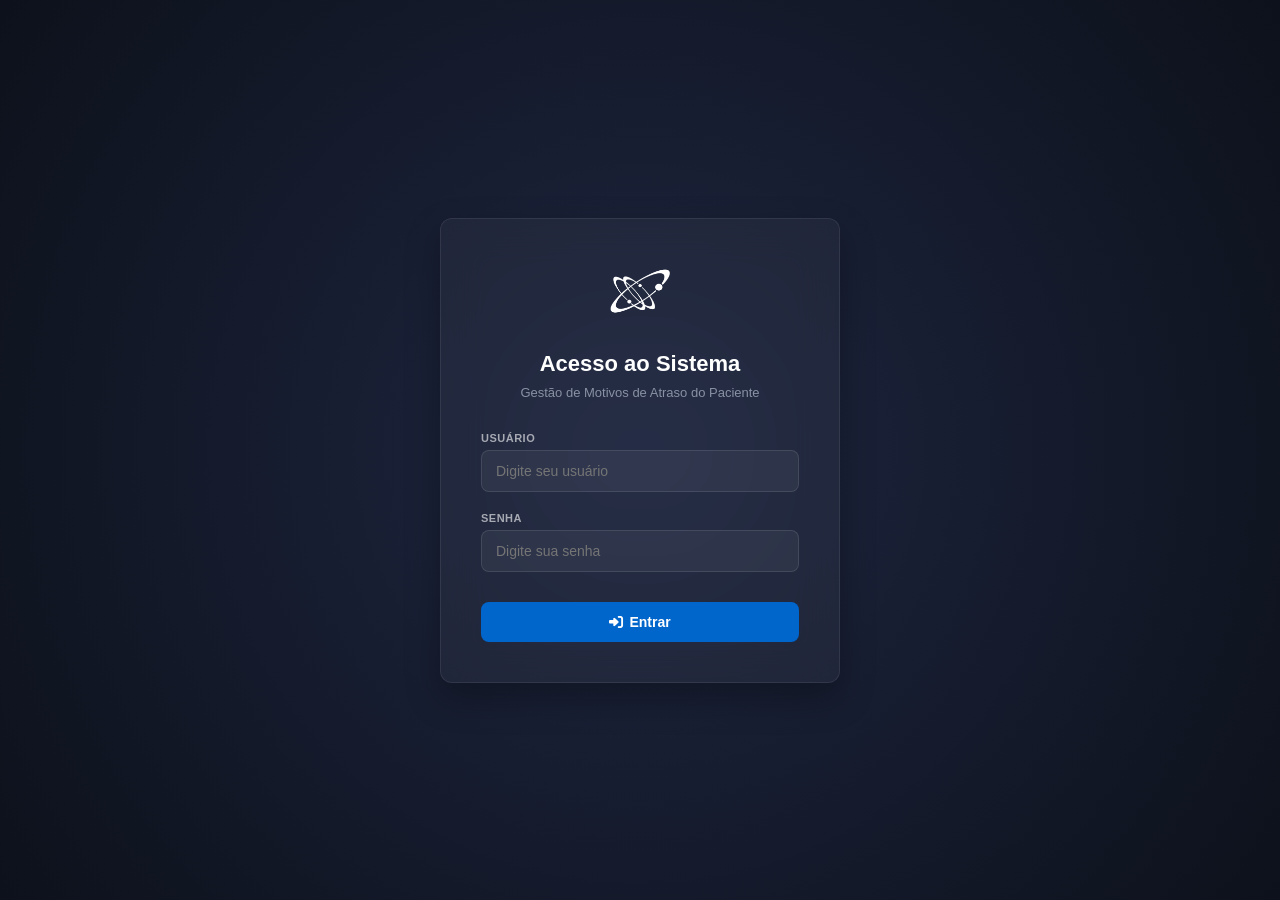
==== index.html @ ae739978 "Initial commit: Projeto MotivoAtraso" ====
<!DOCTYPE html>
<html lang="pt-BR">
<head>
  <meta charset="UTF-8">
  <meta name="viewport" content="width=device-width, initial-scale=1.0">
  <title>Motivo do Atraso</title>
  <script>
    // Verifica sessão imediatamente antes de carregar o conteúdo da página
    fetch('api/check_session.jsp')
      .then(r => r.json())
      .then(data => {
        if (!data.authenticated) {
          window.location.replace('login.html');
        }
      })
      .catch(() => {
        window.location.replace('login.html');
      });
  </script>
  <link rel="stylesheet" href="css/style.css">
  <link rel="stylesheet" href="fonts/fa/all.min.css">
</head>
<body>

  <!-- ===== APP LAYOUT ===== -->
  <div class="app-layout">
    <!-- SIDEBAR (Igual ao HIS) -->
    <nav class="sidebar">
      <div class="sidebar-header">
        <div class="logo-icon">
          <img src="logo.png" alt="Logo" style="width:28px;height:28px;object-fit:contain;">
        </div>
        <div class="logo-text">
          <h2>Motivo do Atraso</h2>
          <span>do Paciente</span>
        </div>
      </div>

      <div class="sidebar-nav">
        <div class="nav-section">
          <div class="nav-section-title">Configurações</div>
          <div class="nav-item active">
            <i class="fas fa-clock"></i><span>Motivos de Atraso</span>
          </div>
          <div class="nav-item" onclick="window.location.href='config.html'" style="cursor: pointer;">
            <i class="fas fa-database"></i><span>Conexão do Banco</span>
          </div>
        </div>
      </div>

      <div class="sidebar-footer" style="display:flex; justify-content:space-between; align-items:center; width: 100%;">
        <div class="sidebar-user">
          <div class="avatar">A</div>
          <div class="user-info">
            <span>Administrador</span>
            <small>Gestor de Fluxo</small>
          </div>
        </div>
        <button onclick="logout()" class="btn-icon" title="Sair" style="color:rgba(255,255,255,0.6); padding: 8px; font-size:16px;">
          <i class="fas fa-sign-out-alt"></i>
        </button>
      </div>
    </nav>

    <!-- MAIN CONTENT -->
    <div class="main-content">
      <div class="top-bar">
        <h2>Gestão de Motivos de Atraso do Paciente</h2>
        <div class="top-actions">
          <span id="topDateTime" style="font-size:12px;color:var(--text-secondary)">Tabelas de Apoio</span>
        </div>
      </div>

      <!-- AREA DE CONTEÚDO (Grid 2 Colunas) -->
      <div class="content-area">
        <div class="grid-container">
          
          <!-- COLUNA ESQUERDA: CADASTRO -->
          <div class="card">
            <div class="card-header">
              <h3><i class="fas fa-plus-circle" style="color:var(--primary);margin-right:8px"></i>Novo Motivo de Atraso</h3>
            </div>
            <div class="card-body">
              <form id="createForm" onsubmit="saveMotivo(event)">
                <div class="form-group">
                  <label for="newMotivo">Descrição do Motivo</label>
                  <input type="text" id="newMotivo" placeholder="Ex: Paciente aguardando exames" required autocomplete="off">
                </div>
                <button type="submit" class="btn btn-primary" id="btnSave">
                  <i class="fas fa-save" style="margin-right:6px"></i> Cadastrar Motivo
                </button>
              </form>
            </div>
          </div>

          <!-- COLUNA DIREITA: LISTAGEM -->
          <div class="card">
            <div class="card-header" style="justify-content:space-between;display:flex;align-items:center;">
              <h3><i class="fas fa-list" style="color:var(--primary);margin-right:8px"></i>Motivos Cadastrados</h3>
              <span class="badge" id="countBadge">0</span>
            </div>
            
            <!-- Busca Rápida -->
            <div style="padding: 12px 16px; border-bottom:1px solid var(--border-light); position:relative;">
              <i class="fas fa-search" style="position:absolute; left:26px; top:50%; transform:translateY(-50%); color:var(--text-muted); font-size:13px;"></i>
              <input type="text" id="searchInput" placeholder="Filtrar motivos..." oninput="filterList()" style="width:100%; padding:8px 12px 8px 36px; border-radius:18px; border:1px solid var(--border); font-size:13px; outline:none; transition:border-color 0.2s;">
            </div>

            <div class="card-body" style="padding:0">
              <div class="table-wrapper">
                <table>
                  <thead>
                    <tr>
                      <th id="th-id" style="width:100px; cursor:pointer;" onclick="changeSort('id')">
                        Código <i class="fas fa-sort" id="sort-icon-id" style="margin-left:5px; font-size:10px; color:var(--text-muted)"></i>
                      </th>
                      <th id="th-patientDelay" style="cursor:pointer;" onclick="changeSort('patientDelay')">
                        Descrição do Motivo de Atraso <i class="fas fa-sort" id="sort-icon-patientDelay" style="margin-left:5px; font-size:10px; color:var(--text-muted)"></i>
                      </th>
                      <th style="width:120px; text-align:center;">Ações</th>
                    </tr>
                  </thead>
                  <tbody id="tableBody">
                    <tr>
                      <td colspan="3" style="text-align:center;padding:40px;color:var(--text-secondary)">
                        <i class="fas fa-spinner fa-spin" style="margin-right:6px"></i> Carregando registros...
                      </td>
                    </tr>
                  </tbody>
                </table>
              </div>
            </div>
          </div>

        </div>
      </div>
    </div>
  </div>

  <!-- ===== MODAL OVERLAY ===== -->
  <div class="modal-overlay" id="editModal">
    <div class="modal">
      <div class="modal-header">
        <h3><i class="fas fa-edit" style="color:var(--primary);margin-right:8px"></i>Editar Motivo de Atraso</h3>
        <button class="close-btn" onclick="closeModal()">&times;</button>
      </div>
      <form id="editForm" onsubmit="updateMotivo(event)">
        <input type="hidden" id="editId">
        <div class="modal-body">
          <div class="form-group">
            <label for="editMotivo">Descrição do Motivo</label>
            <input type="text" id="editMotivo" required autocomplete="off" style="width:100%">
          </div>
        </div>
        <div class="modal-footer" style="justify-content: space-between; display: flex; width: 100%;">
          <button type="button" class="btn btn-danger" onclick="deleteFromModal()">
            <i class="fas fa-trash-alt" style="margin-right:6px"></i> Excluir
          </button>
          <div style="display: flex; gap: 12px;">
            <button type="button" class="btn btn-outline" onclick="closeModal()">Cancelar</button>
            <button type="submit" class="btn btn-primary">
              <i class="fas fa-check" style="margin-right:6px"></i> Salvar Alterações
            </button>
          </div>
        </div>
      </form>
    </div>
  </div>

  <!-- ===== TOAST ===== -->
  <div class="toast-container" id="toastContainer"></div>

  <script src="js/app.js"></script>
</body>
</html>
---- css/style.css ----
/* ============================================
   MULTITONE HIS — Motivos de Atraso Style (Tasy/Philips Style)
   ============================================ */

:root {
  --sidebar-bg: #1a1f2e;
  --sidebar-hover: #252b3d;
  --sidebar-active: #2d3550;
  --sidebar-text: #8892a4;
  --sidebar-text-active: #ffffff;
  --sidebar-width: 260px;

  --primary: #0066cc;
  --primary-hover: #0052a3;
  --primary-light: #e6f0ff;
  --accent: #00a3e0;
  --success: #28a745;
  --success-light: #d4edda;
  --danger: #dc3545;
  --danger-light: #f8d7da;
  --warning: #ffc107;
  --warning-light: #fff3cd;
  --info: #17a2b8;

  --bg-main: #f0f2f5;
  --bg-card: #ffffff;
  --bg-header: #ffffff;
  --border: #dee2e6;
  --border-light: #e9ecef;
  --text-primary: #212529;
  --text-secondary: #6c757d;
  --text-muted: #adb5bd;
  --shadow-sm: 0 1px 3px rgba(0,0,0,0.08);
  --shadow-md: 0 4px 12px rgba(0,0,0,0.1);
  --shadow-lg: 0 8px 24px rgba(0,0,0,0.15);
  --radius: 8px;
  --radius-sm: 4px;
  --radius-lg: 12px;
  --transition: 0.2s ease;
}

* { 
  margin: 0; 
  padding: 0; 
  box-sizing: border-box; 
}

body {
  font-family: 'Segoe UI', -apple-system, BlinkMacSystemFont, 'Roboto', sans-serif;
  background: var(--bg-main);
  color: var(--text-primary);
  overflow: hidden;
  height: 100vh;
}

/* ===== LAYOUT PRINCIPAL (Igual ao HIS) ===== */
.app-layout { 
  display: flex; 
  height: 100vh; 
}

/* ===== SIDEBAR ===== */
.sidebar {
  width: var(--sidebar-width); 
  background: var(--sidebar-bg);
  display: flex; 
  flex-direction: column;
  flex-shrink: 0;
  box-shadow: 2px 0 8px rgba(0,0,0,0.15);
  z-index: 10;
}

.sidebar-header {
  padding: 20px; 
  border-bottom: 1px solid rgba(255,255,255,0.06);
  display: flex; 
  align-items: center; 
  gap: 12px;
}

.sidebar-header .logo-icon {
  display: flex; 
  align-items: center; 
  justify-content: center;
  flex-shrink: 0;
}

.sidebar-header .logo-text h2 { 
  font-size: 16px; 
  color: #fff; 
  font-weight: 600; 
  line-height: 1.2; 
}

.sidebar-header .logo-text span { 
  font-size: 11px; 
  color: var(--sidebar-text); 
}

.sidebar-nav { 
  flex: 1; 
  padding: 12px 0; 
  overflow-y: auto; 
}

.nav-section { 
  margin-bottom: 8px; 
}

.nav-section-title {
  padding: 8px 20px; 
  font-size: 10px; 
  font-weight: 700;
  text-transform: uppercase; 
  letter-spacing: 1.2px;
  color: rgba(255,255,255,0.25);
}

.nav-item {
  display: flex; 
  align-items: center; 
  gap: 12px;
  padding: 10px 20px; 
  color: var(--sidebar-text); 
  transition: all var(--transition);
  border-left: 3px solid transparent; 
  font-size: 13px;
}

.nav-item:hover {
  background: var(--sidebar-hover);
  color: var(--sidebar-text-active);
}

.nav-item.active {
  background: var(--sidebar-active);
  color: var(--sidebar-text-active);
  border-left-color: var(--primary);
  font-weight: 600;
}

.nav-item i {
  width: 16px;
  text-align: center;
  font-size: 14px;
}

.sidebar-footer {
  padding: 16px 20px;
  border-top: 1px solid rgba(255,255,255,0.06);
  background: rgba(0,0,0,0.1);
}

.sidebar-user {
  display: flex;
  align-items: center;
  gap: 12px;
}

.avatar {
  width: 36px;
  height: 36px;
  border-radius: 50%;
  background: var(--primary);
  color: #fff;
  display: flex;
  align-items: center;
  justify-content: center;
  font-weight: 600;
  font-size: 14px;
}

.user-info {
  display: flex;
  flex-direction: column;
}

.user-info span {
  font-size: 13px;
  font-weight: 600;
  color: #fff;
}

.user-info small {
  font-size: 11px;
  color: var(--sidebar-text);
}

/* ===== MAIN CONTENT ===== */
.main-content {
  flex: 1;
  display: flex;
  flex-direction: column;
  overflow: hidden;
}

.top-bar {
  height: 60px;
  background: var(--bg-header);
  border-bottom: 1px solid var(--border);
  display: flex;
  align-items: center;
  justify-content: space-between;
  padding: 0 24px;
  flex-shrink: 0;
  box-shadow: var(--shadow-sm);
}

.top-bar h2 {
  font-size: 18px;
  font-weight: 600;
}

.content-area {
  flex: 1;
  padding: 24px;
  overflow-y: auto;
}

/* ===== GRID SYSTEM ===== */
.grid-container {
  display: grid;
  grid-template-columns: 360px 1fr;
  gap: 24px;
  align-items: start;
}

@media (max-width: 992px) {
  .grid-container {
    grid-template-columns: 1fr;
  }
}

/* ===== CARDS (HIS Style) ===== */
.card {
  background: var(--bg-card);
  border: 1px solid var(--border);
  border-radius: var(--radius);
  box-shadow: var(--shadow-sm);
  margin-bottom: 24px;
}

.card-header {
  padding: 16px 20px;
  border-bottom: 1px solid var(--border-light);
  display: flex;
  align-items: center;
  background: #fafbfc;
  border-top-left-radius: var(--radius);
  border-top-right-radius: var(--radius);
}

.card-header h3 {
  font-size: 14px;
  font-weight: 600;
  color: var(--text-primary);
  text-transform: uppercase;
  letter-spacing: 0.5px;
}

.card-body {
  padding: 20px;
}

/* ===== BADGE ===== */
.badge {
  background: var(--primary-light);
  color: var(--primary);
  padding: 2px 8px;
  border-radius: 12px;
  font-size: 11px;
  font-weight: 700;
}

/* ===== FORMULÁRIOS & CAMPOS ===== */
.form-group {
  margin-bottom: 16px;
}

.form-group label {
  display: block;
  font-size: 11px;
  font-weight: 600;
  color: var(--text-secondary);
  margin-bottom: 6px;
  text-transform: uppercase;
  letter-spacing: 0.5px;
}

.form-group input {
  width: 100%;
  padding: 10px 12px;
  border: 1.5px solid var(--border);
  border-radius: var(--radius);
  font-size: 13px;
  outline: none;
  background: #fafbfc;
  transition: all var(--transition);
}

.form-group input:focus {
  border-color: var(--primary);
  background: #fff;
  box-shadow: 0 0 0 3px rgba(0, 102, 204, 0.1);
}

/* ===== BOTÕES ===== */
.btn {
  display: inline-flex;
  align-items: center;
  justify-content: center;
  padding: 10px 20px;
  font-size: 13px;
  font-weight: 600;
  border-radius: var(--radius);
  border: none;
  cursor: pointer;
  transition: all var(--transition);
}

.btn-primary {
  background: var(--primary);
  color: #fff;
}

.btn-primary:hover {
  background: var(--primary-hover);
  transform: translateY(-1px);
  box-shadow: var(--shadow-sm);
}

.btn-outline {
  background: transparent;
  border: 1.5px solid var(--border);
  color: var(--text-secondary);
  padding: 8px 16px;
}

.btn-outline:hover {
  border-color: var(--primary);
  color: var(--primary);
}

.btn-danger {
  background: var(--danger);
  color: #fff;
}

.btn-danger:hover {
  background: #c82333;
}

.btn-icon {
  background: none;
  border: none;
  color: var(--text-secondary);
  padding: 6px;
  font-size: 14px;
  cursor: pointer;
  transition: color var(--transition);
}

.btn-icon:hover {
  color: var(--primary);
}

.btn-icon.delete:hover {
  color: var(--danger);
}

/* ===== TABELA (HIS Style) ===== */
.table-wrapper {
  overflow-x: auto;
}

table {
  width: 100%;
  border-collapse: collapse;
  font-size: 13px;
  text-align: left;
}

th {
  background: #f8fafc;
  color: var(--text-secondary);
  font-weight: 600;
  padding: 12px 16px;
  border-bottom: 2px solid var(--border);
  text-transform: uppercase;
  font-size: 11px;
  letter-spacing: 0.5px;
}

td {
  padding: 12px 16px;
  border-bottom: 1px solid var(--border-light);
  color: var(--text-primary);
  vertical-align: middle;
}

tr:nth-child(even) td {
  background: #fafbfc;
}

tr:hover td {
  background: #f1f5f9;
}

/* ===== MODAL OVERLAY (HIS Style) ===== */
.modal-overlay {
  position: fixed;
  top: 0;
  left: 0;
  right: 0;
  bottom: 0;
  background: rgba(0, 0, 0, 0.4);
  display: flex;
  align-items: center;
  justify-content: center;
  z-index: 1000;
  opacity: 0;
  pointer-events: none;
  transition: opacity 0.2s ease;
}

.modal-overlay.active {
  opacity: 1;
  pointer-events: auto;
}

.modal {
  background: var(--bg-card);
  border-radius: var(--radius-lg);
  width: 100%;
  max-width: 480px;
  box-shadow: var(--shadow-lg);
  transform: scale(0.9);
  transition: transform 0.2s ease;
}

.modal-overlay.active .modal {
  transform: scale(1);
}

.modal-header {
  padding: 16px 24px;
  border-bottom: 1px solid var(--border);
  display: flex;
  align-items: center;
  justify-content: space-between;
}

.modal-header h3 {
  font-size: 16px;
  font-weight: 600;
}

.close-btn {
  background: none;
  border: none;
  font-size: 24px;
  color: var(--text-secondary);
  cursor: pointer;
  line-height: 1;
}

.close-btn:hover {
  color: var(--text-primary);
}

.modal-body {
  padding: 24px;
}

.modal-footer {
  padding: 16px 24px;
  border-top: 1px solid var(--border);
  display: flex;
  justify-content: flex-end;
  gap: 12px;
  background: #fafbfc;
  border-bottom-left-radius: var(--radius-lg);
  border-bottom-right-radius: var(--radius-lg);
}

/* ===== TOAST NOTIFICATIONS ===== */
.toast-container {
  position: fixed;
  bottom: 24px;
  right: 24px;
  display: flex;
  flex-direction: column;
  gap: 8px;
  z-index: 2000;
}

.toast {
  background: #333;
  color: #fff;
  padding: 12px 20px;
  border-radius: var(--radius);
  font-size: 13px;
  font-weight: 500;
  box-shadow: var(--shadow-md);
  display: flex;
  align-items: center;
  gap: 10px;
  min-width: 250px;
  animation: slideIn 0.2s ease forwards;
}

.toast.success {
  background: var(--success);
}

.toast.error {
  background: var(--danger);
}

@keyframes slideIn {
  from { transform: translateY(20px); opacity: 0; }
  to { transform: translateY(0); opacity: 1; }
}

/* ===== TELA DE LOGIN ===== */
.login-body {
  background: radial-gradient(circle at 50% 50%, #1e2640 0%, #0d111b 100%);
  display: flex;
  align-items: center;
  justify-content: center;
  height: 100vh;
  width: 100vw;
  margin: 0;
  padding: 0;
  overflow: hidden;
}

.login-card {
  background: rgba(255, 255, 255, 0.04);
  border: 1px solid rgba(255, 255, 255, 0.08);
  border-radius: var(--radius-lg);
  padding: 40px;
  width: 100%;
  max-width: 400px;
  box-shadow: 0 15px 35px rgba(0, 0, 0, 0.3);
  backdrop-filter: blur(20px);
  -webkit-backdrop-filter: blur(20px);
  text-align: center;
  animation: loginFadeIn 0.5s cubic-bezier(0.16, 1, 0.3, 1) forwards;
}

.login-logo {
  margin-bottom: 24px;
}

.login-logo img {
  width: 64px;
  height: 64px;
  object-fit: contain;
}

.login-card h2 {
  color: #ffffff;
  font-size: 22px;
  font-weight: 600;
  margin-bottom: 8px;
}

.login-card p {
  color: var(--sidebar-text);
  font-size: 13px;
  margin-bottom: 32px;
}

.login-card .form-group {
  text-align: left;
  margin-bottom: 20px;
}

.login-card .form-group label {
  color: rgba(255, 255, 255, 0.6);
  font-size: 11px;
}

.login-card .form-group input {
  background: rgba(255, 255, 255, 0.05);
  border: 1.5px solid rgba(255, 255, 255, 0.1);
  color: #ffffff;
  padding: 12px 14px;
  font-size: 14px;
}

.login-card .form-group input:focus {
  border-color: var(--primary);
  background: rgba(255, 255, 255, 0.08);
  box-shadow: 0 0 0 3px rgba(0, 102, 204, 0.25);
}

.login-card .btn-primary {
  width: 100%;
  padding: 12px;
  font-size: 14px;
  justify-content: center;
  margin-top: 10px;
}

@keyframes loginFadeIn {
  from { transform: translateY(30px); opacity: 0; }
  to { transform: translateY(0); opacity: 1; }
}
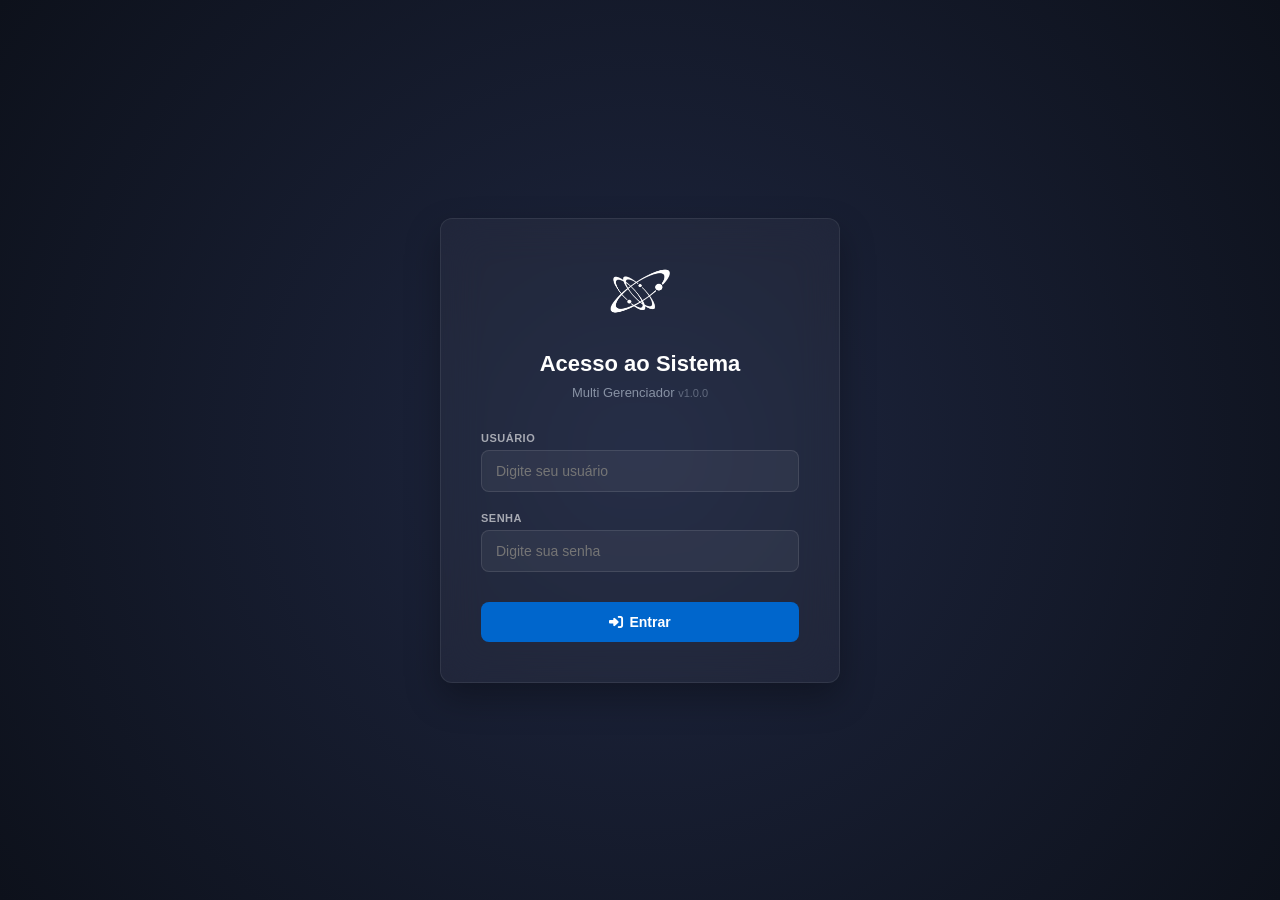
==== commit 2115fe9a: "Adiciona autenticacao, gestao de usuarios do sistema e tela de usuarios Multitone Inclui login com h" ====
--- a/index.html
+++ b/index.html
@@ -3,20 +3,31 @@
 <head>
   <meta charset="UTF-8">
   <meta name="viewport" content="width=device-width, initial-scale=1.0">
-  <title>Motivo do Atraso</title>
+  <title>Multi Gerenciador - Motivos de Atraso</title>
   <script>
     // Verifica sessão imediatamente antes de carregar o conteúdo da página
     fetch('api/check_session.jsp')
       .then(r => r.json())
       .then(data => {
-        if (!data.authenticated) {
+        if (!data.authenticated || data.mustChangePassword) {
           window.location.replace('login.html');
+        } else {
+          setSidebarUser(data);
         }
       })
       .catch(() => {
         window.location.replace('login.html');
       });
+
+    function setSidebarUser(data) {
+      const displayName = data.nome || data.username || 'Usuário';
+      const avatarEl = document.querySelector('.sidebar-user .avatar');
+      const nameEl = document.querySelector('.sidebar-user .user-info span');
+      if (avatarEl) avatarEl.textContent = displayName.charAt(0).toUpperCase();
+      if (nameEl) nameEl.textContent = displayName;
+    }
   </script>
+  <script src="js/version.js?v=1"></script>
   <link rel="stylesheet" href="css/style.css">
   <link rel="stylesheet" href="fonts/fa/all.min.css">
 </head>
@@ -31,8 +42,8 @@
           <img src="logo.png" alt="Logo" style="width:28px;height:28px;object-fit:contain;">
         </div>
         <div class="logo-text">
-          <h2>Motivo do Atraso</h2>
-          <span>do Paciente</span>
+          <h2>Multi Gerenciador</h2>
+          <small class="app-version" style="opacity:0.6;font-size:10px"></small>
         </div>
       </div>
 
@@ -42,8 +53,17 @@
           <div class="nav-item active">
             <i class="fas fa-clock"></i><span>Motivos de Atraso</span>
           </div>
+          <div class="nav-item" onclick="window.location.href='usuarios.html'" style="cursor: pointer;">
+            <i class="fas fa-users-cog"></i><span>Usuários (Multitone)</span>
+          </div>
+        </div>
+        <div class="nav-section">
+          <div class="nav-section-title">Administração</div>
           <div class="nav-item" onclick="window.location.href='config.html'" style="cursor: pointer;">
             <i class="fas fa-database"></i><span>Conexão do Banco</span>
+          </div>
+          <div class="nav-item" onclick="window.location.href='usuarios_app.html'" style="cursor: pointer;">
+            <i class="fas fa-user-shield"></i><span>Usuários do Sistema</span>
           </div>
         </div>
       </div>
@@ -53,7 +73,6 @@
           <div class="avatar">A</div>
           <div class="user-info">
             <span>Administrador</span>
-            <small>Gestor de Fluxo</small>
           </div>
         </div>
         <button onclick="logout()" class="btn-icon" title="Sair" style="color:rgba(255,255,255,0.6); padding: 8px; font-size:16px;">
--- a/css/style.css
+++ b/css/style.css
@@ -92,9 +92,10 @@
   line-height: 1.2; 
 }
 
-.sidebar-header .logo-text span { 
-  font-size: 11px; 
-  color: var(--sidebar-text); 
+.sidebar-header .logo-text span,
+.sidebar-header .logo-text .app-version {
+  font-size: 11px;
+  color: var(--sidebar-text);
 }
 
 .sidebar-nav { 
@@ -608,3 +609,515 @@
   from { transform: translateY(30px); opacity: 0; }
   to { transform: translateY(0); opacity: 1; }
 }
+
+/* ===== SELECT (mesma linguagem visual dos inputs) ===== */
+.form-group select {
+  width: 100%;
+  padding: 10px 12px;
+  border: 1.5px solid var(--border);
+  border-radius: var(--radius);
+  font-size: 13px;
+  outline: none;
+  background: #fafbfc;
+  transition: all var(--transition);
+  color: var(--text-primary);
+}
+
+.form-group select:focus {
+  border-color: var(--primary);
+  background: #fff;
+  box-shadow: 0 0 0 3px rgba(0, 102, 204, 0.1);
+}
+
+.form-hint {
+  font-size: 11px;
+  color: var(--text-muted);
+  margin-top: 4px;
+  display: block;
+}
+
+/* ===== MODAL LARGO (telas com abas / colunas) ===== */
+.modal-lg {
+  max-width: 880px;
+}
+
+.modal-body-flush {
+  padding: 0;
+}
+
+/* ===== ABAS ===== */
+.tabs {
+  display: flex;
+  gap: 4px;
+  padding: 0 24px;
+  border-bottom: 1px solid var(--border);
+  background: #fafbfc;
+  overflow-x: auto;
+}
+
+.tab-btn {
+  background: none;
+  border: none;
+  padding: 14px 14px;
+  font-size: 12px;
+  font-weight: 600;
+  color: var(--text-secondary);
+  cursor: pointer;
+  border-bottom: 2px solid transparent;
+  white-space: nowrap;
+  text-transform: uppercase;
+  letter-spacing: 0.4px;
+  transition: all var(--transition);
+}
+
+.tab-btn:hover {
+  color: var(--primary);
+}
+
+.tab-btn.active {
+  color: var(--primary);
+  border-bottom-color: var(--primary);
+}
+
+.tab-count {
+  display: inline-block;
+  background: var(--border-light);
+  color: var(--text-secondary);
+  border-radius: 10px;
+  padding: 1px 7px;
+  font-size: 10px;
+  font-weight: 700;
+  text-transform: none;
+  letter-spacing: normal;
+  margin-left: 2px;
+}
+
+.tab-btn.active .tab-count {
+  background: var(--primary-light);
+  color: var(--primary);
+}
+
+.tab-content {
+  display: none;
+  padding: 20px 24px;
+  max-height: 50vh;
+  overflow-y: auto;
+}
+
+.tab-content.active {
+  display: block;
+}
+
+/* ===== LISTAS DE SELEÇÃO (leitos, eventos, grupos, alarmes) ===== */
+.checklist-search {
+  position: relative;
+  margin-bottom: 14px;
+}
+
+.checklist-search i {
+  position: absolute;
+  left: 12px;
+  top: 50%;
+  transform: translateY(-50%);
+  color: var(--text-muted);
+  font-size: 12px;
+}
+
+.checklist-search input {
+  width: 100%;
+  padding: 8px 12px 8px 32px;
+  border-radius: 18px;
+  border: 1px solid var(--border);
+  font-size: 13px;
+  outline: none;
+}
+
+.checklist-group {
+  margin-bottom: 16px;
+}
+
+.checklist-group-title {
+  font-size: 11px;
+  font-weight: 700;
+  color: var(--text-secondary);
+  text-transform: uppercase;
+  letter-spacing: 0.5px;
+  margin-bottom: 8px;
+  padding-bottom: 6px;
+  border-bottom: 1px solid var(--border-light);
+}
+
+.checklist-items {
+  display: grid;
+  grid-template-columns: repeat(auto-fill, minmax(200px, 1fr));
+  gap: 6px 16px;
+}
+
+.checklist-item {
+  font-size: 13px;
+  display: flex;
+  align-items: center;
+  gap: 8px;
+}
+
+.checklist-item label {
+  display: flex;
+  align-items: center;
+  gap: 8px;
+  cursor: pointer;
+  width: 100%;
+}
+
+.checklist-item input[type="checkbox"] {
+  width: 15px;
+  height: 15px;
+  accent-color: var(--primary);
+  cursor: pointer;
+  flex-shrink: 0;
+}
+
+.checklist-empty {
+  color: var(--text-muted);
+  font-size: 13px;
+  text-align: center;
+  padding: 24px 0;
+}
+
+.group-select-all {
+  display: flex;
+  align-items: center;
+  gap: 6px;
+  font-size: 11px;
+  font-weight: 600;
+  color: var(--primary);
+  text-transform: none;
+  letter-spacing: normal;
+  cursor: pointer;
+  white-space: nowrap;
+}
+
+.group-select-all input[type="checkbox"] {
+  width: 13px;
+  height: 13px;
+  accent-color: var(--primary);
+  cursor: pointer;
+}
+
+.group-actions {
+  display: flex;
+  align-items: center;
+  gap: 10px;
+  flex-shrink: 0;
+}
+
+.icon-btn-xs {
+  background: none;
+  border: none;
+  padding: 3px 6px;
+  font-size: 11px;
+  color: var(--text-muted);
+  cursor: pointer;
+  border-radius: 4px;
+  line-height: 1;
+}
+
+.icon-btn-xs:hover {
+  background: var(--border-light);
+  color: var(--primary);
+}
+
+/* ===== HIERARQUIA DE LEITOS (Ala > Andar > Quarto) ===== */
+.ala-group {
+  border: 1px solid var(--border-light);
+  border-radius: var(--radius);
+  padding: 14px;
+  margin-bottom: 14px;
+  background: #fafbfc;
+}
+
+.ala-title {
+  font-size: 13px;
+  font-weight: 700;
+  color: var(--primary);
+  text-transform: none;
+  letter-spacing: normal;
+  border-bottom: none;
+  margin-bottom: 10px;
+}
+
+.andar-group {
+  margin-left: 14px;
+  padding-left: 14px;
+  border-left: 2px solid var(--border-light);
+  margin-bottom: 12px;
+}
+
+.andar-group:last-child {
+  margin-bottom: 0;
+}
+
+.andar-title {
+  font-size: 12px;
+  font-weight: 600;
+  color: var(--text-secondary);
+  text-transform: none;
+  letter-spacing: normal;
+  border-bottom: none;
+  margin-bottom: 8px;
+}
+
+.quarto-group {
+  margin-left: 14px;
+  margin-bottom: 10px;
+}
+
+.quarto-group:last-child {
+  margin-bottom: 0;
+}
+
+.quarto-title {
+  font-size: 11px;
+  font-weight: 700;
+  color: var(--text-muted);
+  text-transform: uppercase;
+  letter-spacing: 0.5px;
+  border-bottom: none;
+  margin-bottom: 6px;
+}
+
+.ala-title,
+.andar-title,
+.quarto-title {
+  display: flex;
+  align-items: center;
+  justify-content: space-between;
+  gap: 12px;
+}
+
+.group-title-label {
+  display: flex;
+  align-items: center;
+  cursor: pointer;
+  user-select: none;
+  flex: 1;
+  min-width: 0;
+}
+
+.collapse-icon {
+  font-size: 10px;
+  margin-right: 8px;
+  color: var(--text-muted);
+  transition: transform 0.15s ease;
+  flex-shrink: 0;
+}
+
+.checklist-group.collapsed > .ala-title .collapse-icon,
+.checklist-group.collapsed > .andar-title .collapse-icon,
+.checklist-group.collapsed > .quarto-title .collapse-icon {
+  transform: rotate(-90deg);
+}
+
+.checklist-group.collapsed > .checklist-subgroups,
+.checklist-group.collapsed > .checklist-items {
+  display: none;
+}
+
+.ala-group.collapsed,
+.andar-group.collapsed,
+.quarto-group.collapsed {
+  margin-bottom: 6px;
+}
+
+/* ===== AVISO DE RESTRIÇÃO PARA PERFIL ADMINISTRADOR ===== */
+.admin-lock-notice {
+  display: none;
+  align-items: flex-start;
+  gap: 10px;
+  background: var(--warning-light);
+  border: 1px solid rgba(255, 193, 7, 0.4);
+  border-radius: var(--radius);
+  padding: 10px 14px;
+  margin-bottom: 14px;
+  font-size: 12px;
+  color: #7a5c00;
+  line-height: 1.5;
+}
+
+.admin-lock-notice.active {
+  display: flex;
+}
+
+.admin-lock-notice i {
+  color: var(--warning);
+  font-size: 14px;
+  margin-top: 1px;
+  flex-shrink: 0;
+}
+
+.readonly-checklist .checklist-item,
+.readonly-checklist .group-select-all {
+  opacity: 0.55;
+}
+
+.readonly-checklist .checklist-item label,
+.readonly-checklist .group-select-all {
+  cursor: not-allowed;
+}
+
+/* ===== PERMISSÕES DE TRANSPORTE / JSON AVANÇADO ===== */
+.btn-link {
+  background: none;
+  border: none;
+  padding: 0;
+  font-size: 12px;
+  font-weight: 600;
+  color: var(--primary);
+  cursor: pointer;
+  display: inline-flex;
+  align-items: center;
+}
+
+.btn-link:hover {
+  color: var(--primary-hover);
+  text-decoration: underline;
+}
+
+.btn-link .fa-chevron-right {
+  transition: transform 0.15s ease;
+}
+
+.btn-link.expanded .fa-chevron-right {
+  transform: rotate(90deg);
+}
+
+/* ===== CHIPS DE CONTAGEM (badges secundárias na grid de usuários) ===== */
+.count-chip {
+  display: inline-flex;
+  align-items: center;
+  gap: 5px;
+  background: var(--border-light);
+  color: var(--text-secondary);
+  padding: 3px 9px;
+  border-radius: 12px;
+  font-size: 11px;
+  font-weight: 600;
+  margin-right: 4px;
+  margin-bottom: 2px;
+}
+
+.count-chip i {
+  font-size: 10px;
+  color: var(--primary);
+}
+
+.count-chip.empty {
+  color: var(--text-muted);
+}
+
+.count-chip.empty i {
+  color: var(--text-muted);
+}
+
+/* ===== BOTÃO "USAR COMO MODELO" ===== */
+.btn-icon.template:hover {
+  color: var(--success);
+}
+
+/* ===== TEXTAREA (preferências JSON) ===== */
+.form-group textarea {
+  width: 100%;
+  padding: 10px 12px;
+  border: 1.5px solid var(--border);
+  border-radius: var(--radius);
+  font-size: 12px;
+  font-family: 'Consolas', 'Courier New', monospace;
+  outline: none;
+  background: #fafbfc;
+  transition: all var(--transition);
+  resize: vertical;
+  min-height: 140px;
+}
+
+.form-group textarea:focus {
+  border-color: var(--primary);
+  background: #fff;
+  box-shadow: 0 0 0 3px rgba(0, 102, 204, 0.1);
+}
+
+/* ===== MODAL DE REPLICAÇÃO (2 colunas) ===== */
+.template-layout {
+  display: grid;
+  grid-template-columns: 240px 1fr;
+  gap: 0;
+}
+
+.template-source {
+  padding: 20px;
+  background: #fafbfc;
+  border-right: 1px solid var(--border);
+}
+
+.template-source-card {
+  background: var(--primary-light);
+  border: 1px solid rgba(0,102,204,0.25);
+  border-radius: var(--radius);
+  padding: 14px;
+  margin-bottom: 18px;
+}
+
+.template-source-card .name {
+  font-weight: 700;
+  font-size: 14px;
+  color: var(--primary);
+}
+
+.template-source-card .login {
+  font-size: 12px;
+  color: var(--text-secondary);
+}
+
+.template-options {
+  padding: 20px 24px;
+}
+
+.template-options-title,
+.template-targets-title {
+  font-size: 11px;
+  font-weight: 700;
+  color: var(--text-secondary);
+  text-transform: uppercase;
+  letter-spacing: 0.5px;
+  margin-bottom: 10px;
+}
+
+.template-targets {
+  max-height: 280px;
+  overflow-y: auto;
+  border: 1px solid var(--border-light);
+  border-radius: var(--radius);
+  padding: 8px;
+}
+
+.template-target-item {
+  padding: 8px 10px;
+  border-radius: var(--radius-sm);
+  transition: background var(--transition);
+}
+
+.template-target-item:hover {
+  background: var(--border-light);
+}
+
+.template-target-item label {
+  display: flex;
+  align-items: center;
+  gap: 10px;
+  font-size: 13px;
+  cursor: pointer;
+}
+
+.template-target-item small {
+  color: var(--text-muted);
+  margin-left: auto;
+  font-size: 11px;
+}
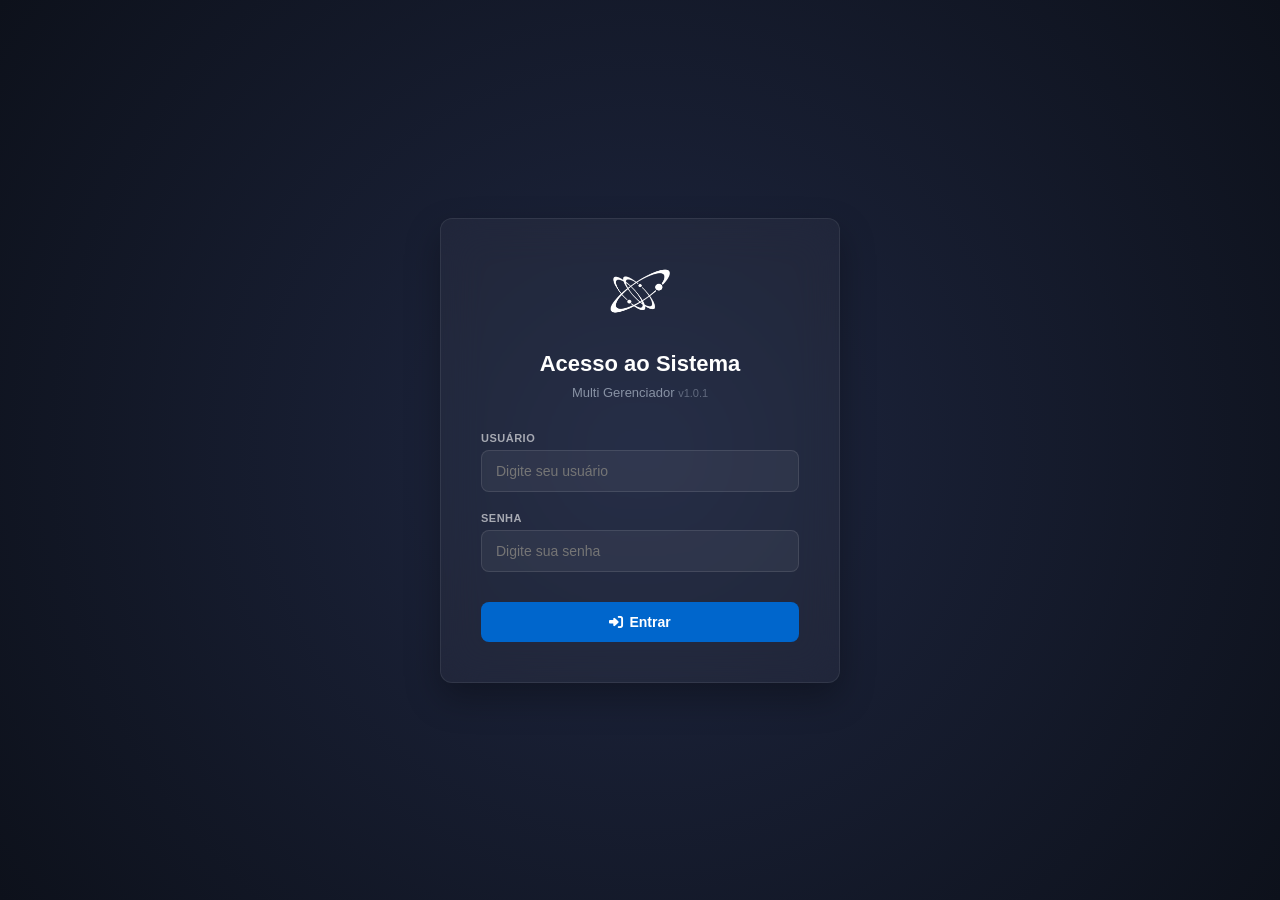
==== commit 2b13beb9: "Adiciona pagina de Acoes (Evento -> Tarefa por Leito) e ordenacao em Usuarios do Sistema - Nova pagi" ====
--- a/index.html
+++ b/index.html
@@ -55,6 +55,9 @@
           </div>
           <div class="nav-item" onclick="window.location.href='usuarios.html'" style="cursor: pointer;">
             <i class="fas fa-users-cog"></i><span>Usuários (Multitone)</span>
+          </div>
+          <div class="nav-item" onclick="window.location.href='acoes.html'" style="cursor: pointer;">
+            <i class="fas fa-route"></i><span>Ações</span>
           </div>
         </div>
         <div class="nav-section">
--- a/css/style.css
+++ b/css/style.css
@@ -434,6 +434,9 @@
   border-radius: var(--radius-lg);
   width: 100%;
   max-width: 480px;
+  max-height: 90vh;
+  display: flex;
+  flex-direction: column;
   box-shadow: var(--shadow-lg);
   transform: scale(0.9);
   transition: transform 0.2s ease;
@@ -449,6 +452,7 @@
   display: flex;
   align-items: center;
   justify-content: space-between;
+  flex-shrink: 0;
 }
 
 .modal-header h3 {
@@ -471,11 +475,14 @@
 
 .modal-body {
   padding: 24px;
+  overflow-y: auto;
+  flex: 1;
 }
 
 .modal-footer {
   padding: 16px 24px;
   border-top: 1px solid var(--border);
+  flex-shrink: 0;
   display: flex;
   justify-content: flex-end;
   gap: 12px;
@@ -643,6 +650,8 @@
 
 .modal-body-flush {
   padding: 0;
+  overflow-y: auto;
+  flex: 1;
 }
 
 /* ===== ABAS ===== */
@@ -653,6 +662,7 @@
   border-bottom: 1px solid var(--border);
   background: #fafbfc;
   overflow-x: auto;
+  flex-shrink: 0;
 }
 
 .tab-btn {
@@ -1121,3 +1131,130 @@
   margin-left: auto;
   font-size: 11px;
 }
+
+/* ===== AÇÕES (Evento -> Tarefa por Leito) ===== */
+.bed-tree-scroll {
+  max-height: 420px;
+  overflow-y: auto;
+  border: 1px solid var(--border-light);
+  border-radius: var(--radius);
+  padding: 10px;
+}
+
+.event-badge {
+  display: inline-block;
+  padding: 3px 10px;
+  border-radius: 12px;
+  font-size: 12px;
+  font-weight: 600;
+  white-space: nowrap;
+}
+
+.event-badge-list {
+  display: flex;
+  flex-wrap: wrap;
+  gap: 6px;
+}
+
+.inline-task-select {
+  width: 100%;
+  padding: 6px 8px;
+  border: 1.5px solid var(--border);
+  border-radius: var(--radius-sm);
+  font-size: 12px;
+  outline: none;
+  background: #fafbfc;
+  transition: all var(--transition);
+}
+
+.inline-task-select:focus {
+  border-color: var(--primary);
+  background: #fff;
+  box-shadow: 0 0 0 3px rgba(0, 102, 204, 0.1);
+}
+
+#bedAssocModalBody tr.pending-delete {
+  background: var(--warning-light);
+  opacity: 0.7;
+}
+
+#bedAssocModalBody tr.pending-delete .event-badge {
+  text-decoration: line-through;
+}
+
+#bedAssocModalBody tr.pending-delete .btn-icon.delete {
+  color: var(--success);
+}
+
+/* ===== COMBOBOX "DIGITE PARA LOCALIZAR" (Tipo de Evento / Tarefa) ===== */
+.combo-box {
+  position: relative;
+}
+
+.combo-box i.fa-search {
+  position: absolute;
+  left: 12px;
+  top: 50%;
+  transform: translateY(-50%);
+  color: var(--text-muted);
+  font-size: 12px;
+  pointer-events: none;
+}
+
+.combo-box input[type="text"] {
+  padding-left: 32px;
+}
+
+.combo-dropdown {
+  position: absolute;
+  top: calc(100% + 4px);
+  left: 0;
+  right: 0;
+  background: var(--bg-card);
+  border: 1px solid var(--border);
+  border-radius: var(--radius);
+  box-shadow: var(--shadow-lg);
+  max-height: 240px;
+  overflow-y: auto;
+  z-index: 50;
+  display: none;
+}
+
+.combo-dropdown.open {
+  display: block;
+}
+
+.combo-group-label {
+  padding: 8px 12px 2px;
+  font-size: 10px;
+  font-weight: 700;
+  text-transform: uppercase;
+  letter-spacing: 0.5px;
+  color: var(--text-muted);
+}
+
+.combo-option {
+  padding: 8px 12px;
+  font-size: 13px;
+  cursor: pointer;
+}
+
+.combo-option:hover {
+  background: var(--border-light);
+}
+
+.combo-empty {
+  padding: 10px 12px;
+  font-size: 13px;
+  color: var(--text-muted);
+  font-style: italic;
+}
+
+/* ===== ÁRVORE DE DESTINO NO MODAL DE CÓPIA: leito de origem desabilitado ===== */
+.checklist-item.is-source-bed {
+  opacity: 0.45;
+}
+
+.checklist-item.is-source-bed label {
+  cursor: not-allowed;
+}
